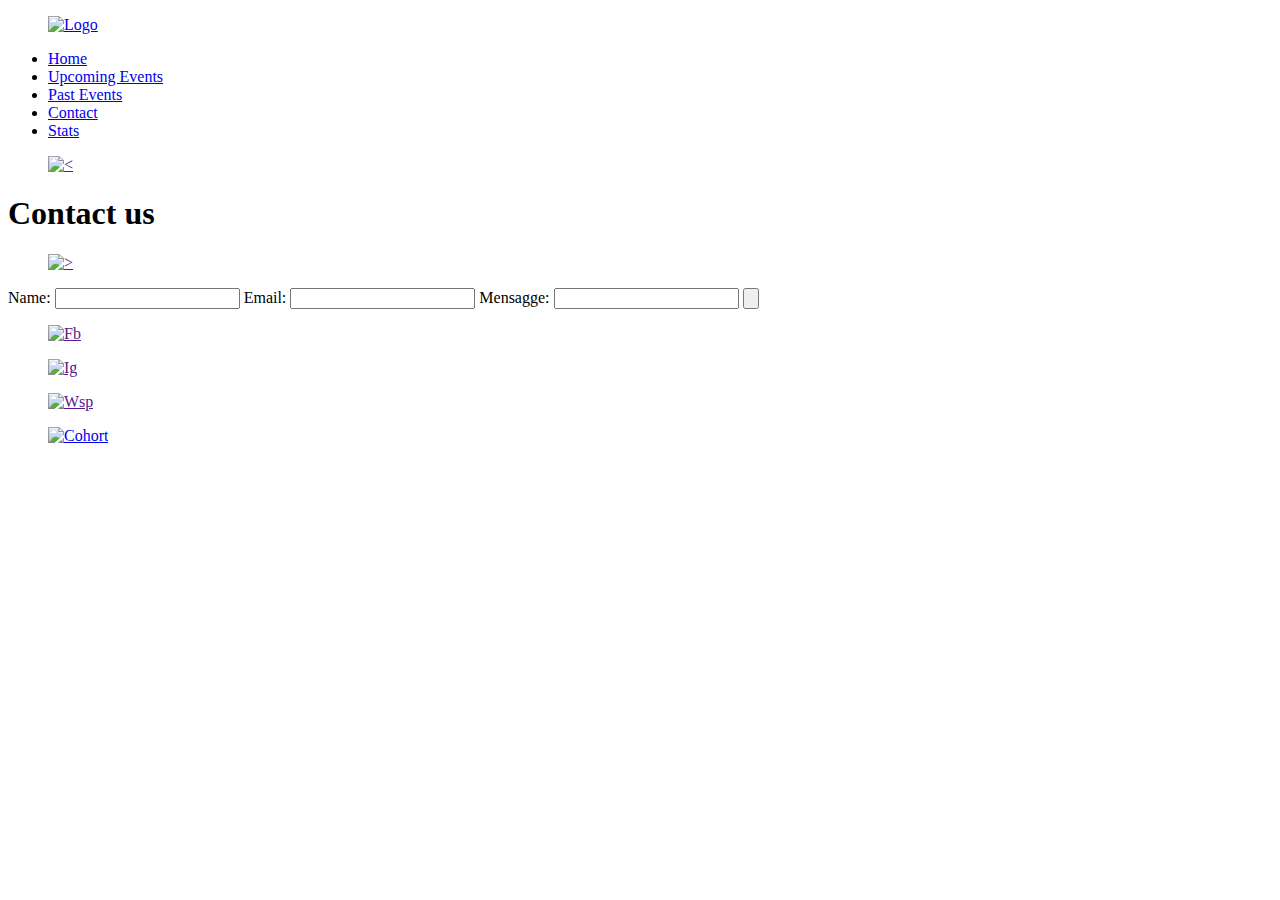
==== contact.html @ 290d37ab "html terminado, pendientes rutas de img y validacion" ====
<!DOCTYPE html>
<html lang="en">

<head>
    <meta charset="UTF-8">
    <meta http-equiv="X-UA-Compatible" content="IE=edge">
    <meta name="viewport" content="width=device-width, initial-scale=1.0">
    <title>Contact</title>
    <link rel="stylesheet" href="https://necolas.github.io/normalize.css/8.0.1/normalize.css">
    <link href="https://cdn.jsdelivr.net/npm/bootstrap@5.3.0-alpha1/dist/css/bootstrap.min.css" rel="stylesheet"
        integrity="sha384-GLhlTQ8iRABdZLl6O3oVMWSktQOp6b7In1Zl3/Jr59b6EGGoI1aFkw7cmDA6j6gD" crossorigin="anonymous">
</head>

<body>
    <header>
        <nav>
            <figure>
                <a href="./index.html"><img src="" alt="Logo"></a>
            </figure>
            <ul>
                <li><a href="./index.html">Home</a></li>
                <li><a href="./upcoming_events.html">Upcoming Events</a></li>
                <li><a href="./past_events.html">Past Events</a></li>
                <li><a href="#">Contact</a></li>
                <li><a href="./stats.html">Stats</a></li>
            </ul>
        </nav>
        <section>
            <figure>
                <a href=""><img src="" alt="<"></a>
            </figure>
            <div>
                <h1>Contact us</h1>
            </div>
            <figure>
                <a href=""><img src="" alt=">"></a>
            </figure>
        </section>
    </header>
    <main>
        <form action="">
            <label for="">
                Name:
                <input type="text" name="" id="">
            </label>
            <label for="">
                Email:
                <input type="email" name="" id="">
            </label>
            <label for="">
                Mensagge:
                <input type="text" name="" id="">
            </label>
            <input type="submit" value="">
        </form>
    </main>
    <footer>
        <figure>
            <a href=""><img src="" alt="Fb"></a>
        </figure>
        <figure>
            <a href=""><img src="" alt="Ig"></a>
        </figure>
        <figure>
            <a href=""><img src="" alt="Wsp"></a>
        </figure>
        <figure>
            <a href="./index.html"><img src="" alt="Cohort"></a>
        </figure>
    </footer>
    <script src="https://cdn.jsdelivr.net/npm/bootstrap@5.3.0-alpha1/dist/js/bootstrap.bundle.min.js"
        integrity="sha384-w76AqPfDkMBDXo30jS1Sgez6pr3x5MlQ1ZAGC+nuZB+EYdgRZgiwxhTBTkF7CXvN"
        crossorigin="anonymous"></script>
</body>

</html>
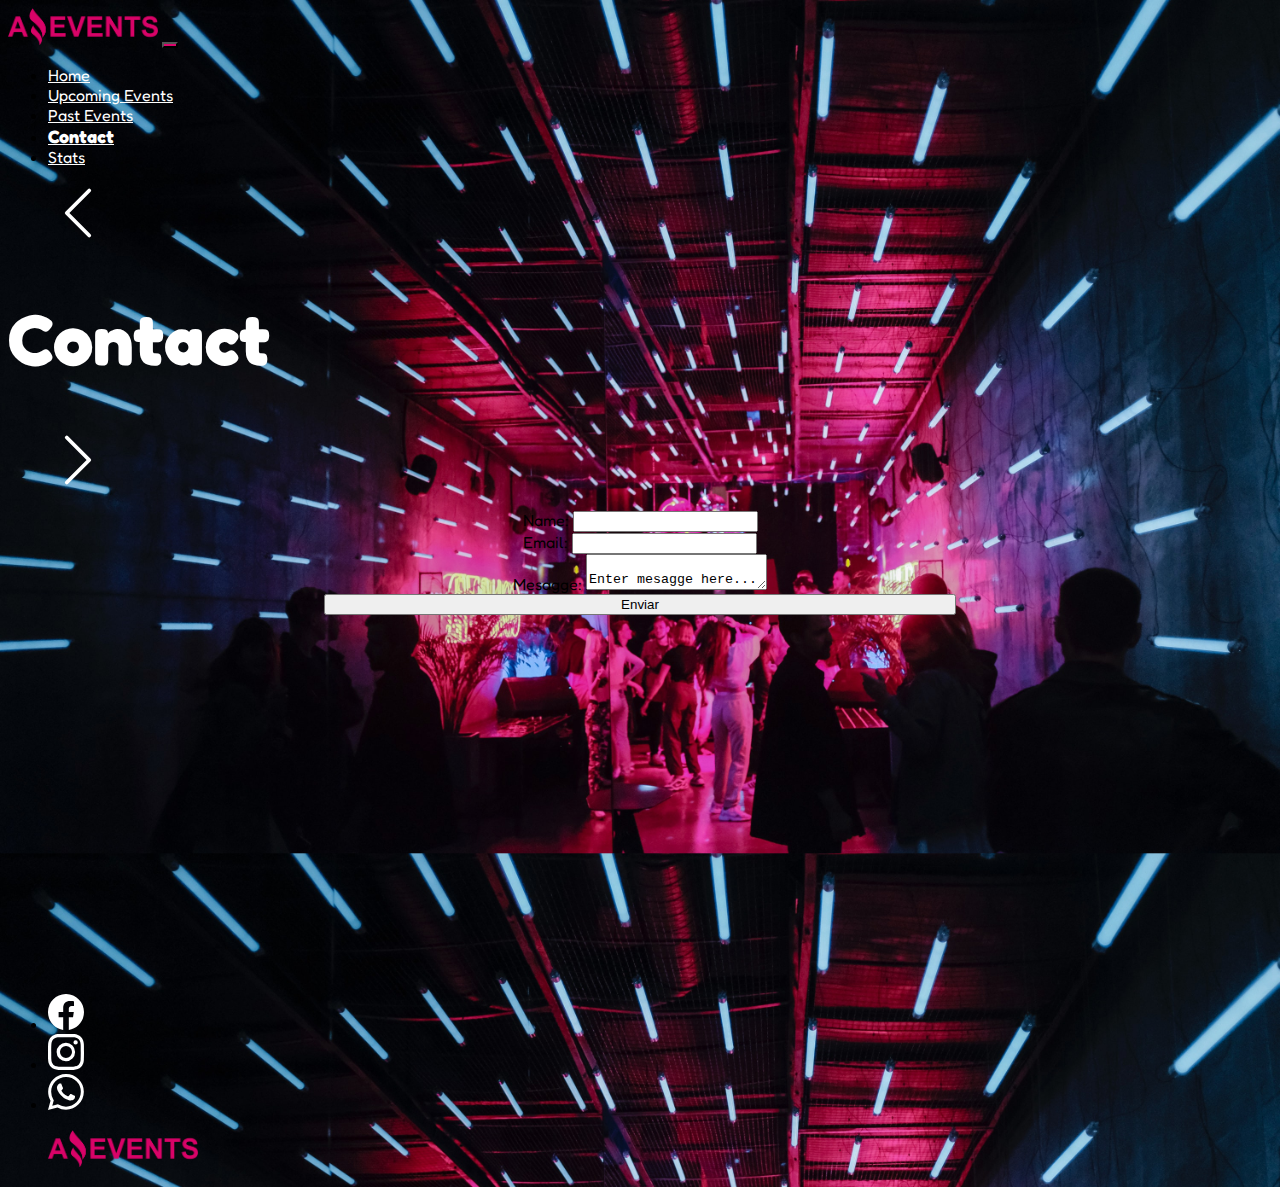
==== commit 545a1c66: "terminada la task_1" ====
--- a/contact.html
+++ b/contact.html
@@ -5,68 +5,117 @@
     <meta charset="UTF-8">
     <meta http-equiv="X-UA-Compatible" content="IE=edge">
     <meta name="viewport" content="width=device-width, initial-scale=1.0">
-    <title>Contact</title>
+    <title>Past Events</title>
     <link rel="stylesheet" href="https://necolas.github.io/normalize.css/8.0.1/normalize.css">
     <link href="https://cdn.jsdelivr.net/npm/bootstrap@5.3.0-alpha1/dist/css/bootstrap.min.css" rel="stylesheet"
         integrity="sha384-GLhlTQ8iRABdZLl6O3oVMWSktQOp6b7In1Zl3/Jr59b6EGGoI1aFkw7cmDA6j6gD" crossorigin="anonymous">
+    <link rel="preconnect" href="https://fonts.googleapis.com">
+    <link rel="preconnect" href="https://fonts.gstatic.com" crossorigin>
+    <link href="https://fonts.googleapis.com/css2?family=Fredoka+One&display=swap" rel="stylesheet">
+    <link rel="stylesheet" href="./CSS/style.css">
+    <link rel="shortcut icon" href="./img/favicon.ico" type="image/x-icon">
 </head>
 
 <body>
     <header>
-        <nav>
-            <figure>
-                <a href="./index.html"><img src="" alt="Logo"></a>
-            </figure>
-            <ul>
-                <li><a href="./index.html">Home</a></li>
-                <li><a href="./upcoming_events.html">Upcoming Events</a></li>
-                <li><a href="./past_events.html">Past Events</a></li>
-                <li><a href="#">Contact</a></li>
-                <li><a href="./stats.html">Stats</a></li>
-            </ul>
+        <nav class="navbar navbar-expand-lg">
+            <div class="container-fluid">
+                <a class="navbar-brand" href="./index.html"><img class="img-fluid logo"
+                        src="./img/Logo_Amazing_Events.png" alt="Logo"></a>
+                <button class="navbar-toggler" type="button" data-bs-toggle="collapse"
+                    data-bs-target="#navbarSupportedContent" aria-controls="navbarSupportedContent"
+                    aria-expanded="false" aria-label="Toggle navigation">
+                    <span class="navbar-toggler-icon"></span>
+                </button>
+                <div class="collapse navbar-collapse" id="navbarSupportedContent">
+                    <ul class="d-flex align-items-center navbar-nav ms-auto mb-2 mb-lg-0">
+                        <li class="nav-item">
+                            <a class="nav-link text" aria-current="page" href="./index.html">Home</a>
+                        </li>
+                        <li class="nav-item">
+                            <a class="nav-link text" href="./upcoming_events.html">Upcoming Events</a>
+                        </li>
+                        <li class="nav-item">
+                            <a class="nav-link text" href="./past_events.html">Past Events</a>
+                        </li>
+                        <li class="nav-item">
+                            <a class="nav-link text-active" href="#">Contact</a>
+                        </li>
+                        <li class="nav-item">
+                            <a class="nav-link text" href="./stats.html">Stats</a>
+                        </li>
+                    </ul>
+                </div>
+            </div>
         </nav>
-        <section>
-            <figure>
-                <a href=""><img src="" alt="<"></a>
+        <section
+            class="d-flex justify-content-around align-items-center py-5 header-banner border-bottom border-1 border-dark-subtle">
+            <figure class="my-5">
+                <a href="./past_events.html" class="text"><svg xmlns="http://www.w3.org/2000/svg" width="60"
+                        fill="currentColor" class="bi bi-chevron-left" viewBox="0 0 16 16">
+                        <path fill-rule="evenodd"
+                            d="M11.354 1.646a.5.5 0 0 1 0 .708L5.707 8l5.647 5.646a.5.5 0 0 1-.708.708l-6-6a.5.5 0 0 1 0-.708l6-6a.5.5 0 0 1 .708 0z" />
+                    </svg></a>
             </figure>
             <div>
-                <h1>Contact us</h1>
+                <h1 class="header-titulo">Contact</h1>
             </div>
-            <figure>
-                <a href=""><img src="" alt=">"></a>
+            <figure class="my-5">
+                <a href="./stats.html" class="text"><svg xmlns="http://www.w3.org/2000/svg" width="60"
+                        fill="currentColor" class="bi bi-chevron-right" viewBox="0 0 16 16">
+                        <path fill-rule="evenodd"
+                            d="M4.646 1.646a.5.5 0 0 1 .708 0l6 6a.5.5 0 0 1 0 .708l-6 6a.5.5 0 0 1-.708-.708L10.293 8 4.646 2.354a.5.5 0 0 1 0-.708z" />
+                    </svg></a>
             </figure>
         </section>
     </header>
     <main>
-        <form action="">
-            <label for="">
-                Name:
-                <input type="text" name="" id="">
-            </label>
-            <label for="">
-                Email:
-                <input type="email" name="" id="">
-            </label>
-            <label for="">
-                Mensagge:
-                <input type="text" name="" id="">
-            </label>
-            <input type="submit" value="">
-        </form>
+        <div class="contact-form text-light">
+            <form action="">
+                <label for="" class="form-label">
+                    Name:
+                    <input type="text" class="form-control" name="" id="">
+                </label>
+                <label for="" class="form-label">
+                    Email:
+                    <input type="email" class="form-control" name="" id="">
+                </label>
+                <label for="" class="form-label">
+                    Mesagge:
+                    <textarea type="text" class="form-control" name="" id="">
+                        Enter mesagge here...
+                    </textarea>
+                </label>
+                <input type="submit" value="Enviar">
+            </form>
+        </div>
     </main>
-    <footer>
-        <figure>
-            <a href=""><img src="" alt="Fb"></a>
-        </figure>
-        <figure>
-            <a href=""><img src="" alt="Ig"></a>
-        </figure>
-        <figure>
-            <a href=""><img src="" alt="Wsp"></a>
-        </figure>
-        <figure>
-            <a href="./index.html"><img src="" alt="Cohort"></a>
-        </figure>
+    <footer class="d-flex flex-wrap justify-content-between bg-black p-3 align-content-end">
+        <ul class="nav col-md-4 justify-content-start list-unstyled d-flex">
+            <li class="ms-3 align-self-center"><a class="text-muted" href="https://www.facebook.com" target="_blank"
+                    rel="noopener noreferrer"><svg xmlns="http://www.w3.org/2000/svg" width="36" fill="currentColor"
+                        class="bi bi-facebook text" viewBox="0 0 16 16">
+                        <path
+                            d="M16 8.049c0-4.446-3.582-8.05-8-8.05C3.58 0-.002 3.603-.002 8.05c0 4.017 2.926 7.347 6.75 7.951v-5.625h-2.03V8.05H6.75V6.275c0-2.017 1.195-3.131 3.022-3.131.876 0 1.791.157 1.791.157v1.98h-1.009c-.993 0-1.303.621-1.303 1.258v1.51h2.218l-.354 2.326H9.25V16c3.824-.604 6.75-3.934 6.75-7.951z" />
+                    </svg></a></li>
+            <li class="ms-3 align-self-center"><a class="text-muted" href="https://www.instagram.com" target="_blank"
+                    rel="noopener noreferrer"><svg xmlns="http://www.w3.org/2000/svg" width="36" fill="currentColor"
+                        class="bi bi-instagram text" viewBox="0 0 16 16">
+                        <path
+                            d="M8 0C5.829 0 5.556.01 4.703.048 3.85.088 3.269.222 2.76.42a3.917 3.917 0 0 0-1.417.923A3.927 3.927 0 0 0 .42 2.76C.222 3.268.087 3.85.048 4.7.01 5.555 0 5.827 0 8.001c0 2.172.01 2.444.048 3.297.04.852.174 1.433.372 1.942.205.526.478.972.923 1.417.444.445.89.719 1.416.923.51.198 1.09.333 1.942.372C5.555 15.99 5.827 16 8 16s2.444-.01 3.298-.048c.851-.04 1.434-.174 1.943-.372a3.916 3.916 0 0 0 1.416-.923c.445-.445.718-.891.923-1.417.197-.509.332-1.09.372-1.942C15.99 10.445 16 10.173 16 8s-.01-2.445-.048-3.299c-.04-.851-.175-1.433-.372-1.941a3.926 3.926 0 0 0-.923-1.417A3.911 3.911 0 0 0 13.24.42c-.51-.198-1.092-.333-1.943-.372C10.443.01 10.172 0 7.998 0h.003zm-.717 1.442h.718c2.136 0 2.389.007 3.232.046.78.035 1.204.166 1.486.275.373.145.64.319.92.599.28.28.453.546.598.92.11.281.24.705.275 1.485.039.843.047 1.096.047 3.231s-.008 2.389-.047 3.232c-.035.78-.166 1.203-.275 1.485a2.47 2.47 0 0 1-.599.919c-.28.28-.546.453-.92.598-.28.11-.704.24-1.485.276-.843.038-1.096.047-3.232.047s-2.39-.009-3.233-.047c-.78-.036-1.203-.166-1.485-.276a2.478 2.478 0 0 1-.92-.598 2.48 2.48 0 0 1-.6-.92c-.109-.281-.24-.705-.275-1.485-.038-.843-.046-1.096-.046-3.233 0-2.136.008-2.388.046-3.231.036-.78.166-1.204.276-1.486.145-.373.319-.64.599-.92.28-.28.546-.453.92-.598.282-.11.705-.24 1.485-.276.738-.034 1.024-.044 2.515-.045v.002zm4.988 1.328a.96.96 0 1 0 0 1.92.96.96 0 0 0 0-1.92zm-4.27 1.122a4.109 4.109 0 1 0 0 8.217 4.109 4.109 0 0 0 0-8.217zm0 1.441a2.667 2.667 0 1 1 0 5.334 2.667 2.667 0 0 1 0-5.334z" />
+                    </svg></a></li>
+            <li class="ms-3 align-self-center"><a class="text-muted" href="https://www.whatsapp.com" target="_blank"
+                    rel="noopener noreferrer"><svg xmlns="http://www.w3.org/2000/svg" width="36" fill="currentColor"
+                        class="bi bi-whatsapp text" viewBox="0 0 16 16">
+                        <path
+                            d="M13.601 2.326A7.854 7.854 0 0 0 7.994 0C3.627 0 .068 3.558.064 7.926c0 1.399.366 2.76 1.057 3.965L0 16l4.204-1.102a7.933 7.933 0 0 0 3.79.965h.004c4.368 0 7.926-3.558 7.93-7.93A7.898 7.898 0 0 0 13.6 2.326zM7.994 14.521a6.573 6.573 0 0 1-3.356-.92l-.24-.144-2.494.654.666-2.433-.156-.251a6.56 6.56 0 0 1-1.007-3.505c0-3.626 2.957-6.584 6.591-6.584a6.56 6.56 0 0 1 4.66 1.931 6.557 6.557 0 0 1 1.928 4.66c-.004 3.639-2.961 6.592-6.592 6.592zm3.615-4.934c-.197-.099-1.17-.578-1.353-.646-.182-.065-.315-.099-.445.099-.133.197-.513.646-.627.775-.114.133-.232.148-.43.05-.197-.1-.836-.308-1.592-.985-.59-.525-.985-1.175-1.103-1.372-.114-.198-.011-.304.088-.403.087-.088.197-.232.296-.346.1-.114.133-.198.198-.33.065-.134.034-.248-.015-.347-.05-.099-.445-1.076-.612-1.47-.16-.389-.323-.335-.445-.34-.114-.007-.247-.007-.38-.007a.729.729 0 0 0-.529.247c-.182.198-.691.677-.691 1.654 0 .977.71 1.916.81 2.049.098.133 1.394 2.132 3.383 2.992.47.205.84.326 1.129.418.475.152.904.129 1.246.08.38-.058 1.171-.48 1.338-.943.164-.464.164-.86.114-.943-.049-.084-.182-.133-.38-.232z" />
+                    </svg></a></li>
+        </ul>
+        <div class="d-flex align-content-center">
+            <figure class="m-0">
+                <a href="#"><img class="logo" src="./img/Logo_Amazing_Events.png" alt="Logo"></a>
+            </figure>
+        </div>
     </footer>
     <script src="https://cdn.jsdelivr.net/npm/bootstrap@5.3.0-alpha1/dist/js/bootstrap.bundle.min.js"
         integrity="sha384-w76AqPfDkMBDXo30jS1Sgez6pr3x5MlQ1ZAGC+nuZB+EYdgRZgiwxhTBTkF7CXvN"
--- a/CSS/style.css
+++ b/CSS/style.css
@@ -0,0 +1,83 @@
+body {
+  background-image: url(../img/banner_concert.jpg);
+  background-size: 100%;
+  background-repeat: repeat-y;
+  font-family: 'Fredoka One';
+}
+
+footer {
+  display: block;
+  top: 100%;
+}
+
+.header-titulo {
+  color: white;
+  font-size: 8vh;
+}
+
+.text {
+  color: white;
+}
+.text:hover {
+  font-weight: bold;
+  font-size: large;
+  color: #dc046c;
+}
+
+.text-active{
+  font-weight: bold;
+  font-size: large;
+  color: white;
+}
+.text-active:hover {
+  font-weight: bold;
+  font-size: large;
+  color: #dc046c;
+}
+
+.card{
+  background-image: url(../img/bg_card.jpg);
+  background-repeat: repeat-y;
+  background-size: auto 75%;
+  background-position: bottom;
+  color: white;
+  border: solid  1px #dc046c;
+}
+
+.card-img-top>img {
+  width: 100%;
+}
+
+.card-footer {
+  border-top: solid 1px #dc046c;
+}
+
+.navbar-toggler{
+  background-color: #dc046c;
+}
+
+.logo {
+  width: 150px;
+}
+
+.contact-form {
+  display: flex;
+  height: 52vh;
+  justify-content: center;
+  align-content: center;
+}
+
+.contact-form form {
+  display: flex;
+  flex-direction: column;
+  width: 50%;
+  text-align: center;
+}
+
+.stats-table {
+  height: 52vh;
+}
+
+.details-container {
+  height: 84vh;
+}